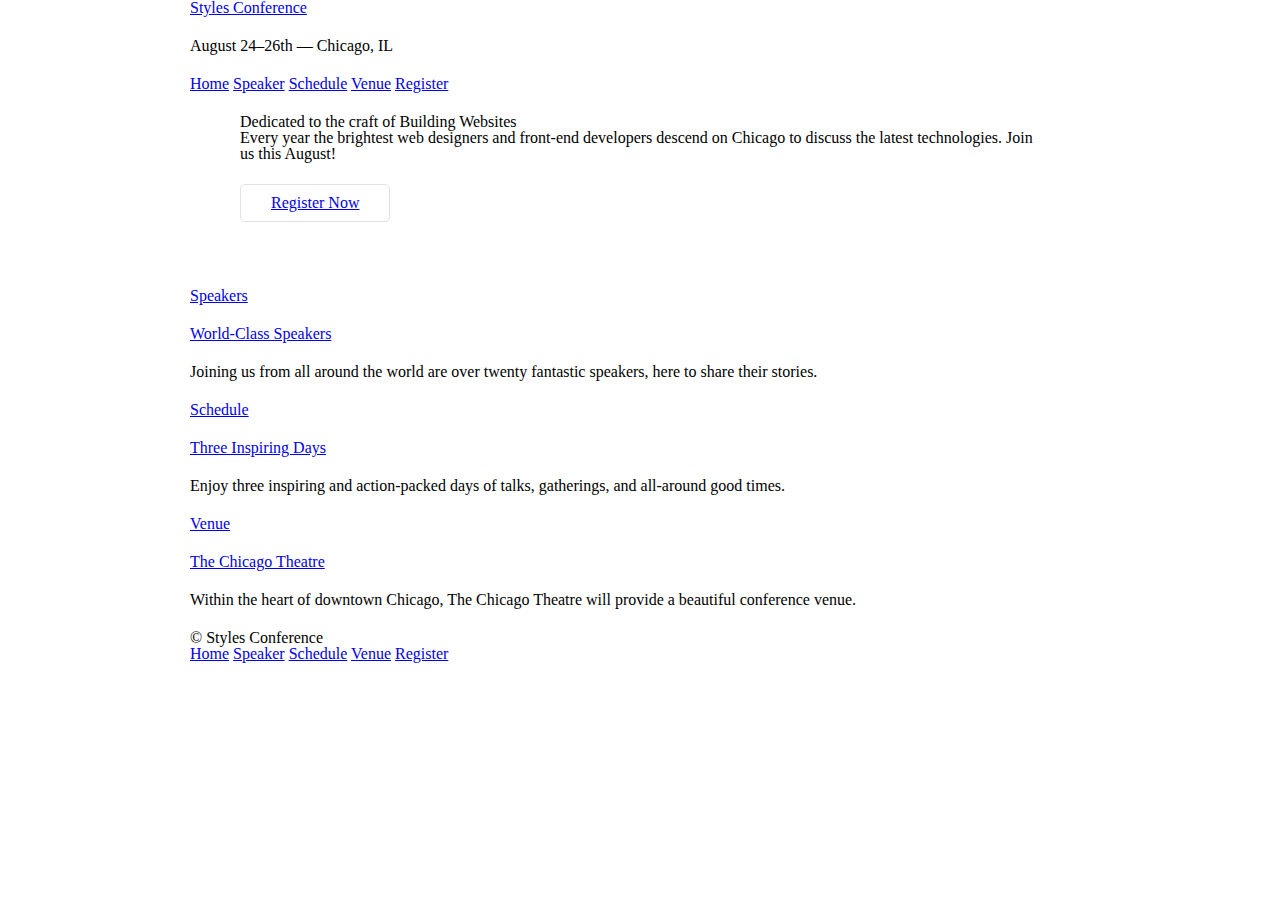
==== index.html @ d67d618d "box model" ====
<!DOCTYPE html>
<html lang="en">
  <head>
    <meta charset="utf-8" />
    <title>Styles Conference</title>
    <link rel="stylesheet" href="assets/stylesheets/main.css" />
  </head>
  <body>
    <header class="container">
      <h1><a href="index.html">Styles Conference</a></h1>
      <h3>August 24&ndash;26th &mdash; Chicago, IL</h3>
      <nav>
        <a href="index.html">Home</a>
        <a href="speaker.html">Speaker</a>
        <a href="schedule.html">Schedule</a>
        <a href="venue.html">Venue</a>
        <a href="register.html">Register</a>
      </nav>
    </header>

    <section class="hero container">
      <h2>Dedicated to the craft of Building Websites</h2>
      <p>
        Every year the brightest web designers and front-end developers descend
        on Chicago to discuss the latest technologies. Join us this August!
      </p>
      <a href="register.html" class="btn btn-alt"> Register Now</a>
    </section>

    <section class="container">
      <section>
        <a href="speakers.html">
          <h5>Speakers</h5>
          <h3>World-Class Speakers</h3>
        </a>
        <p>
          Joining us from all around the world are over twenty fantastic
          speakers, here to share their stories.
        </p>
      </section>
      <section>
        <a href="schedule.html">
          <h5>Schedule</h5>
          <h3>Three Inspiring Days</h3>
        </a>
        <p>
          Enjoy three inspiring and action-packed days of talks, gatherings, and
          all-around good times.
        </p>
      </section>
      <section>
        <a href="venue.html">
          <h5>Venue</h5>
          <h3>The Chicago Theatre</h3>
        </a>
        <p>
          Within the heart of downtown Chicago, The Chicago Theatre will provide
          a beautiful conference venue.
        </p>
      </section>
    </section>

    <footer class="container">
      <small>&copy; Styles Conference</small>
      <nav>
        <a href="index.html">Home</a>
        <a href="speaker.html">Speaker</a>
        <a href="schedule.html">Schedule</a>
        <a href="venue.html">Venue</a>
        <a href="register.html">Register</a>
      </nav>
    </footer>
  </body>
</html>
---- assets/stylesheets/main.css ----
/* http://meyerweb.com/eric/tools/css/reset/
   v2.0 | 20110126
   License: none (public domain)
*/

html,
body,
div,
span,
applet,
object,
iframe,
h1,
h2,
h3,
h4,
h5,
h6,
p,
blockquote,
pre,
a,
abbr,
acronym,
address,
big,
cite,
code,
del,
dfn,
em,
img,
ins,
kbd,
q,
s,
samp,
small,
strike,
strong,
sub,
sup,
tt,
var,
b,
u,
i,
center,
dl,
dt,
dd,
ol,
ul,
li,
fieldset,
form,
label,
legend,
table,
caption,
tbody,
tfoot,
thead,
tr,
th,
td,
article,
aside,
canvas,
details,
embed,
figure,
figcaption,
footer,
header,
hgroup,
menu,
nav,
output,
ruby,
section,
summary,
time,
mark,
audio,
video {
  margin: 0;
  padding: 0;
  border: 0;
  font-size: 100%;
  font: inherit;
  vertical-align: baseline;
}
/* HTML5 display-role reset for older browsers */
article,
aside,
details,
figcaption,
figure,
footer,
header,
hgroup,
menu,
nav,
section {
  display: block;
}
body {
  line-height: 1;
}
ol,
ul {
  list-style: none;
}
blockquote,
q {
  quotes: none;
}
blockquote:before,
blockquote:after,
q:before,
q:after {
  content: "";
  content: none;
}
table {
  border-collapse: collapse;
  border-spacing: 0;
} /*
  ========================================
  Grid
  ========================================
*/

*,
*:before,
*:after {
  -webkit-box-sizing: border-box;
  -moz-box-sizing: border-box;
  box-sizing: border-box;
}
.container {
  margin: 0 auto;
  padding-left: 30px;
  padding-right: 30px;
  width: 960px;
}
/*
  ========================================
  Typography
  ========================================
*/

h1,
h3,
h4,
h5,
p {
  margin-bottom: 22px;
}
/*
  ========================================
  Buttons
  ========================================
*/

.btn {
  border-radius: 5px;
  display: inline-block;
  margin: 0;
}
.btn-alt {
  border: 1px solid #dfe2e5;
  padding: 10px 30px;
}
/*
  ========================================
  Home
  ========================================
*/

.hero {
  padding: 22px 80px 66px 80px;
}
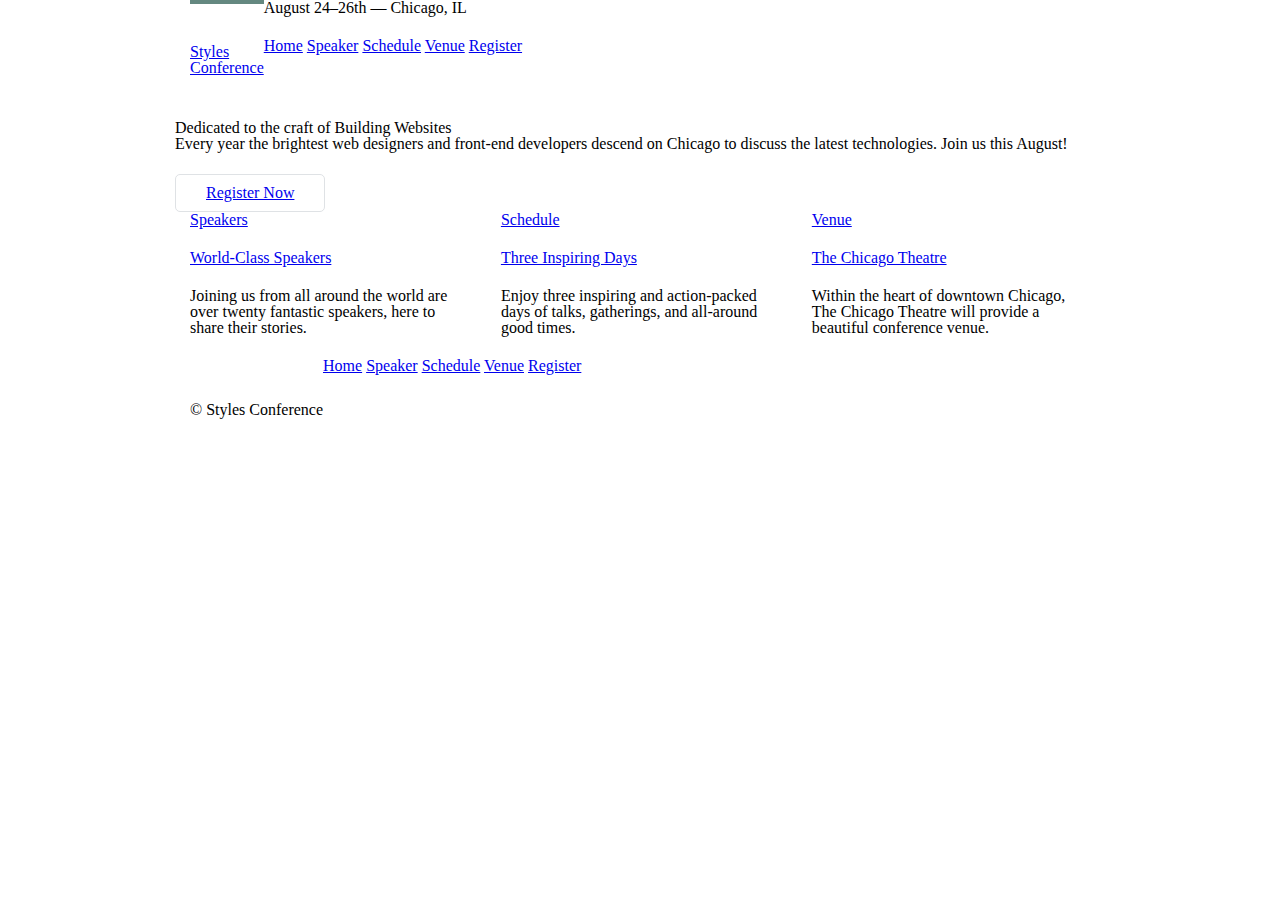
==== commit 5f2d8716: "oct 4 2022" ====
--- a/index.html
+++ b/index.html
@@ -6,8 +6,13 @@
     <link rel="stylesheet" href="assets/stylesheets/main.css" />
   </head>
   <body>
-    <header class="container">
-      <h1><a href="index.html">Styles Conference</a></h1>
+    <header class="container group">
+      <h1 class="logo">
+        <a href="index.html"
+          >Styles <br />
+          Conference</a
+        >
+      </h1>
       <h3>August 24&ndash;26th &mdash; Chicago, IL</h3>
       <nav>
         <a href="index.html">Home</a>
@@ -18,7 +23,7 @@
       </nav>
     </header>
 
-    <section class="hero container">
+    <section class="grid">
       <h2>Dedicated to the craft of Building Websites</h2>
       <p>
         Every year the brightest web designers and front-end developers descend
@@ -27,8 +32,8 @@
       <a href="register.html" class="btn btn-alt"> Register Now</a>
     </section>
 
-    <section class="container">
-      <section>
+    <section class="grid">
+      <section class="col-1-3">
         <a href="speakers.html">
           <h5>Speakers</h5>
           <h3>World-Class Speakers</h3>
@@ -38,7 +43,7 @@
           speakers, here to share their stories.
         </p>
       </section>
-      <section>
+      <section class="col-1-3">
         <a href="schedule.html">
           <h5>Schedule</h5>
           <h3>Three Inspiring Days</h3>
@@ -48,7 +53,7 @@
           all-around good times.
         </p>
       </section>
-      <section>
+      <section class="col-1-3">
         <a href="venue.html">
           <h5>Venue</h5>
           <h3>The Chicago Theatre</h3>
@@ -60,7 +65,7 @@
       </section>
     </section>
 
-    <footer class="container">
+    <footer class="primary-footer container group">
       <small>&copy; Styles Conference</small>
       <nav>
         <a href="index.html">Home</a>
--- a/assets/stylesheets/main.css
+++ b/assets/stylesheets/main.css
@@ -139,11 +139,49 @@
   -moz-box-sizing: border-box;
   box-sizing: border-box;
 }
+.container,
+.grid {
+  margin: 0 auto;
+  width: 960px;
+}
 .container {
-  margin: 0 auto;
   padding-left: 30px;
   padding-right: 30px;
-  width: 960px;
+}
+.col-1-3 {
+  width: 33%;
+}
+.col-2-3 {
+  width: 66.66%;
+}
+.col-1-3,
+.col-2-3 {
+  display: inline-block;
+  vertical-align: top;
+}
+.grid,
+.col-1-3,
+.col-2-3 {
+  padding-left: 15px;
+  padding-right: 15px;
+}
+
+/*
+  ========================================
+  Clearfix
+  ========================================
+*/
+.group:before,
+.group:after {
+  content: "";
+  display: table;
+}
+.group:after {
+  clear: both;
+}
+.group {
+  clear: both;
+  *zoom: 1;
 }
 /*
   ========================================
@@ -160,6 +198,17 @@
 }
 /*
   ========================================
+  Primary header
+  ========================================
+*/
+
+.logo {
+  border-top: 4px solid #648880;
+  padding: 40px 0 22px 0;
+  float: left;
+}
+/*
+  ========================================
   Buttons
   ========================================
 */
@@ -182,3 +231,15 @@
 .hero {
   padding: 22px 80px 66px 80px;
 }
+
+/*
+  ========================================
+  Primary footer
+  ========================================
+*/
+
+.primary-footer small {
+  float: left;
+  padding-bottom: 44px;
+  padding-top: 44px;
+}
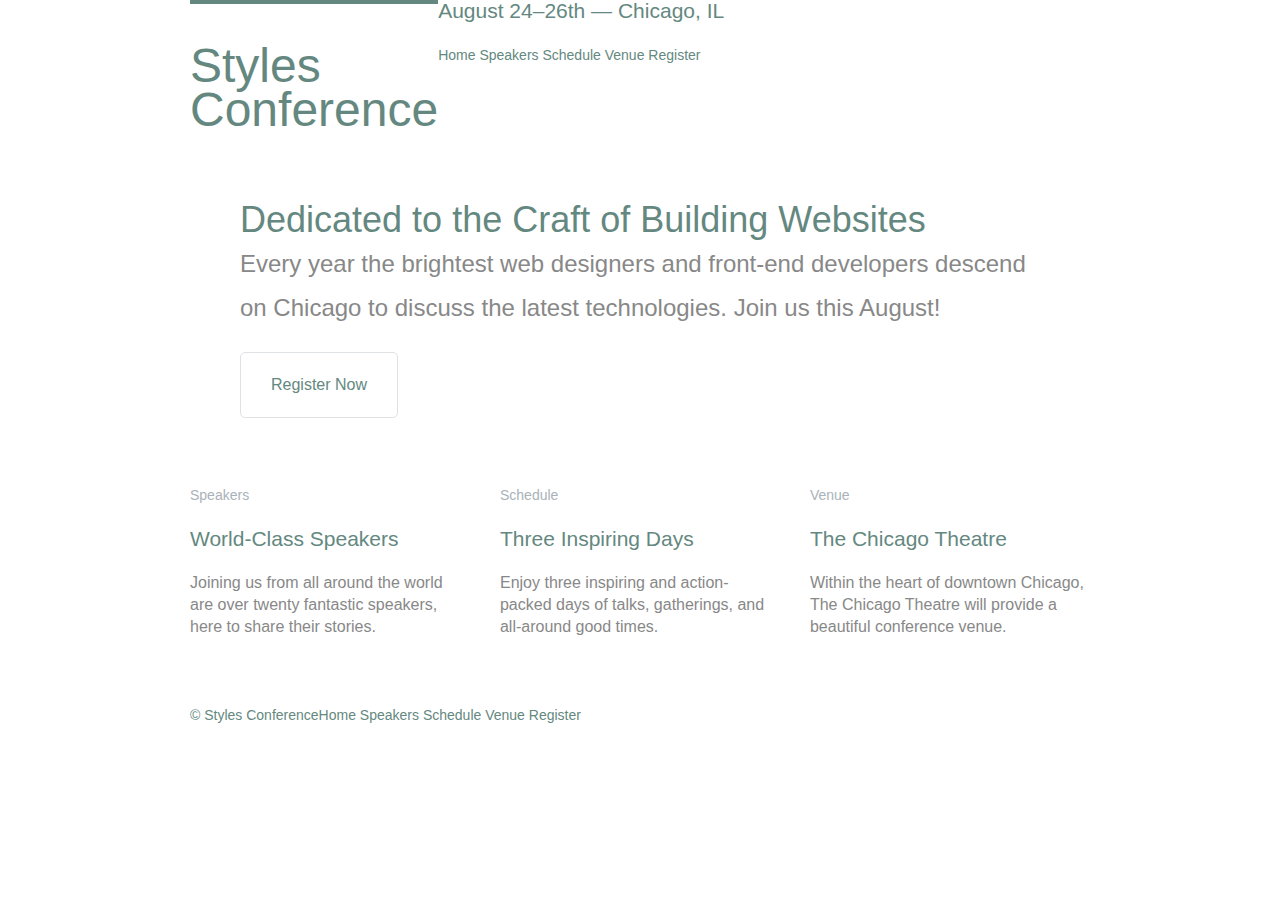
==== commit f874b280: "oct 19th" ====
--- a/index.html
+++ b/index.html
@@ -1,79 +1,97 @@
 <!DOCTYPE html>
 <html lang="en">
+
   <head>
-    <meta charset="utf-8" />
+    <meta charset="utf-8">
     <title>Styles Conference</title>
-    <link rel="stylesheet" href="assets/stylesheets/main.css" />
+    <link rel="stylesheet" href="assets/stylesheets/main.css">
   </head>
+
   <body>
+
+    <!-- Header -->
+
     <header class="container group">
+
       <h1 class="logo">
-        <a href="index.html"
-          >Styles <br />
-          Conference</a
-        >
+        <a href="index.html">Styles <br> Conference</a>
       </h1>
-      <h3>August 24&ndash;26th &mdash; Chicago, IL</h3>
-      <nav>
+
+      <h3 class="">August 24&ndash;26th &mdash; Chicago, IL</h3>
+
+      <nav class="primary-nav">
         <a href="index.html">Home</a>
-        <a href="speaker.html">Speaker</a>
+        <a href="speakers.html">Speakers</a>
         <a href="schedule.html">Schedule</a>
         <a href="venue.html">Venue</a>
         <a href="register.html">Register</a>
       </nav>
+
     </header>
 
-    <section class="grid">
-      <h2>Dedicated to the craft of Building Websites</h2>
-      <p>
-        Every year the brightest web designers and front-end developers descend
-        on Chicago to discuss the latest technologies. Join us this August!
-      </p>
-      <a href="register.html" class="btn btn-alt"> Register Now</a>
+    <!-- Hero -->
+
+    <section class="hero container">
+
+      <h2>Dedicated to the Craft of Building Websites</h2>
+
+      <p>Every year the brightest web designers and front-end developers descend on Chicago to discuss the latest technologies. Join us this August!</p>
+
+      <a class="btn btn-alt" href="register.html">Register Now</a>
+
     </section>
 
+    <!-- Teasers -->
+
     <section class="grid">
+
+      <!-- Speakers -->
+
       <section class="col-1-3">
         <a href="speakers.html">
           <h5>Speakers</h5>
           <h3>World-Class Speakers</h3>
         </a>
-        <p>
-          Joining us from all around the world are over twenty fantastic
-          speakers, here to share their stories.
-        </p>
-      </section>
-      <section class="col-1-3">
+        <p>Joining us from all around the world are over twenty fantastic speakers, here to share their stories.</p>
+      </section><!--
+
+      Schedule
+
+      --><section class="col-1-3">
         <a href="schedule.html">
           <h5>Schedule</h5>
           <h3>Three Inspiring Days</h3>
         </a>
-        <p>
-          Enjoy three inspiring and action-packed days of talks, gatherings, and
-          all-around good times.
-        </p>
-      </section>
-      <section class="col-1-3">
+        <p>Enjoy three inspiring and action-packed days of talks, gatherings, and all-around good times.</p>
+      </section><!--
+
+      Venue
+
+      --><section class="col-1-3">
         <a href="venue.html">
           <h5>Venue</h5>
           <h3>The Chicago Theatre</h3>
         </a>
-        <p>
-          Within the heart of downtown Chicago, The Chicago Theatre will provide
-          a beautiful conference venue.
-        </p>
+        <p>Within the heart of downtown Chicago, The Chicago Theatre will provide a beautiful conference venue.</p>
       </section>
+
     </section>
 
+    <!-- Footer -->
+
     <footer class="primary-footer container group">
+
       <small>&copy; Styles Conference</small>
+
       <nav>
         <a href="index.html">Home</a>
-        <a href="speaker.html">Speaker</a>
+        <a href="speakers.html">Speakers</a>
         <a href="schedule.html">Schedule</a>
         <a href="venue.html">Venue</a>
         <a href="register.html">Register</a>
       </nav>
+
     </footer>
+
   </body>
-</html>
+</html>--- a/assets/stylesheets/main.css
+++ b/assets/stylesheets/main.css
@@ -3,87 +3,19 @@
    License: none (public domain)
 */
 
-html,
-body,
-div,
-span,
-applet,
-object,
-iframe,
-h1,
-h2,
-h3,
-h4,
-h5,
-h6,
-p,
-blockquote,
-pre,
-a,
-abbr,
-acronym,
-address,
-big,
-cite,
-code,
-del,
-dfn,
-em,
-img,
-ins,
-kbd,
-q,
-s,
-samp,
-small,
-strike,
-strong,
-sub,
-sup,
-tt,
-var,
-b,
-u,
-i,
-center,
-dl,
-dt,
-dd,
-ol,
-ul,
-li,
-fieldset,
-form,
-label,
-legend,
-table,
-caption,
-tbody,
-tfoot,
-thead,
-tr,
-th,
-td,
-article,
-aside,
-canvas,
-details,
-embed,
-figure,
-figcaption,
-footer,
-header,
-hgroup,
-menu,
-nav,
-output,
-ruby,
-section,
-summary,
-time,
-mark,
-audio,
-video {
+html, body, div, span, applet, object, iframe,
+h1, h2, h3, h4, h5, h6, p, blockquote, pre,
+a, abbr, acronym, address, big, cite, code,
+del, dfn, em, img, ins, kbd, q, s, samp,
+small, strike, strong, sub, sup, tt, var,
+b, u, i, center,
+dl, dt, dd, ol, ul, li,
+fieldset, form, label, legend,
+table, caption, tbody, tfoot, thead, tr, th, td,
+article, aside, canvas, details, embed,
+figure, figcaption, footer, header, hgroup,
+menu, nav, output, ruby, section, summary,
+time, mark, audio, video {
   margin: 0;
   padding: 0;
   border: 0;
@@ -92,41 +24,40 @@
   vertical-align: baseline;
 }
 /* HTML5 display-role reset for older browsers */
-article,
-aside,
-details,
-figcaption,
-figure,
-footer,
-header,
-hgroup,
-menu,
-nav,
-section {
+article, aside, details, figcaption, figure,
+footer, header, hgroup, menu, nav, section {
   display: block;
 }
 body {
   line-height: 1;
 }
-ol,
-ul {
+ol, ul {
   list-style: none;
 }
-blockquote,
-q {
+blockquote, q {
   quotes: none;
 }
-blockquote:before,
-blockquote:after,
-q:before,
-q:after {
-  content: "";
+blockquote:before, blockquote:after,
+q:before, q:after {
+  content: '';
   content: none;
 }
 table {
   border-collapse: collapse;
   border-spacing: 0;
-} /*
+}
+
+/*
+  ========================================
+  Custom styles
+  ========================================
+*/
+body {
+  color: #888;
+  font: 300 16px/22px "Open Sans", "Helvetica Neue", Helvetica, Arial, sans-serif;
+}
+
+/*
   ========================================
   Grid
   ========================================
@@ -136,8 +67,8 @@
 *:before,
 *:after {
   -webkit-box-sizing: border-box;
-  -moz-box-sizing: border-box;
-  box-sizing: border-box;
+     -moz-box-sizing: border-box;
+          box-sizing: border-box;
 }
 .container,
 .grid {
@@ -147,17 +78,6 @@
 .container {
   padding-left: 30px;
   padding-right: 30px;
-}
-.col-1-3 {
-  width: 33%;
-}
-.col-2-3 {
-  width: 66.66%;
-}
-.col-1-3,
-.col-2-3 {
-  display: inline-block;
-  vertical-align: top;
 }
 .grid,
 .col-1-3,
@@ -165,12 +85,24 @@
   padding-left: 15px;
   padding-right: 15px;
 }
+.col-1-3,
+.col-2-3  {
+  display: inline-block;
+  vertical-align: top;
+}
+.col-1-3 {
+  width: 33.33%;
+}
+.col-2-3 {
+  width: 66.66%;
+}
 
 /*
   ========================================
   Clearfix
   ========================================
 */
+
 .group:before,
 .group:after {
   content: "";
@@ -183,30 +115,61 @@
   clear: both;
   *zoom: 1;
 }
+
 /*
   ========================================
   Typography
   ========================================
 */
-
-h1,
-h3,
-h4,
-h5,
-p {
+h1, h2, h3, h4 {
+  color: #648880;
+}
+h1 {
+  font-size: 36px;
+  line-height: 44px;
+}
+h2 {
+  font-size: 24px;
+  line-height: 44px;
+}
+h3 {
+  font-size: 21px;
+}
+h4 {
+  font-size: 18px;
+}
+h5 {
+  color: #a9b2b9;
+  font-size: 14px;
+  font-weight: 400;
+}
+strong {
+  font-weight: 400;
+}
+cite, em {
+  font-style: italic;
+}
+h1, h3, h4, h5, p {
   margin-bottom: 22px;
 }
-/*
-  ========================================
-  Primary header
-  ========================================
-*/
-
-.logo {
-  border-top: 4px solid #648880;
-  padding: 40px 0 22px 0;
-  float: left;
-}
+
+/*
+  ========================================
+  Links
+  ========================================
+*/
+
+a {
+  color: #648880;
+  text-decoration: none;
+}
+a:hover {
+  color: #a9b2b9;
+}
+p a {
+  border-bottom: 1px solid #dfe2e5;
+}
+
 /*
   ========================================
   Buttons
@@ -222,24 +185,60 @@
   border: 1px solid #dfe2e5;
   padding: 10px 30px;
 }
-/*
-  ========================================
-  Home
-  ========================================
-*/
-
-.hero {
-  padding: 22px 80px 66px 80px;
-}
-
+
+/*
+  ========================================
+  Primary header
+  ========================================
+*/
+
+.logo {
+  border-top: 4px solid #648880;
+  float: left;
+  font-size: 48px;
+  line-height: 44px;
+  padding: 40px 0 22px 0;
+}
+.tagline{
+  margin: 66px 0 22px 0;
+}
+.primary-nav {
+  font-size: 14px;
+  font-weight: 400;
+}
 /*
   ========================================
   Primary footer
   ========================================
 */
 
+.primary-footer {
+  color: #648880;
+  font-size: 14px;
+  padding-bottom: 44px;
+  padding-top: 44px;
+}
 .primary-footer small {
   float: left;
-  padding-bottom: 44px;
-  padding-top: 44px;
-}
+  font-weight: 400;
+}
+
+/*
+  ========================================
+  Home
+  ========================================
+*/
+
+.hero {
+  line-height: 44px;
+  padding: 22px 80px 66px 80px;
+}
+.hero h2 {
+  font-size: 36px;
+}
+.hero p {
+  font-size: 24px;
+}
+.teaser a:hover h3 {
+  color: #a9b2b9;
+}
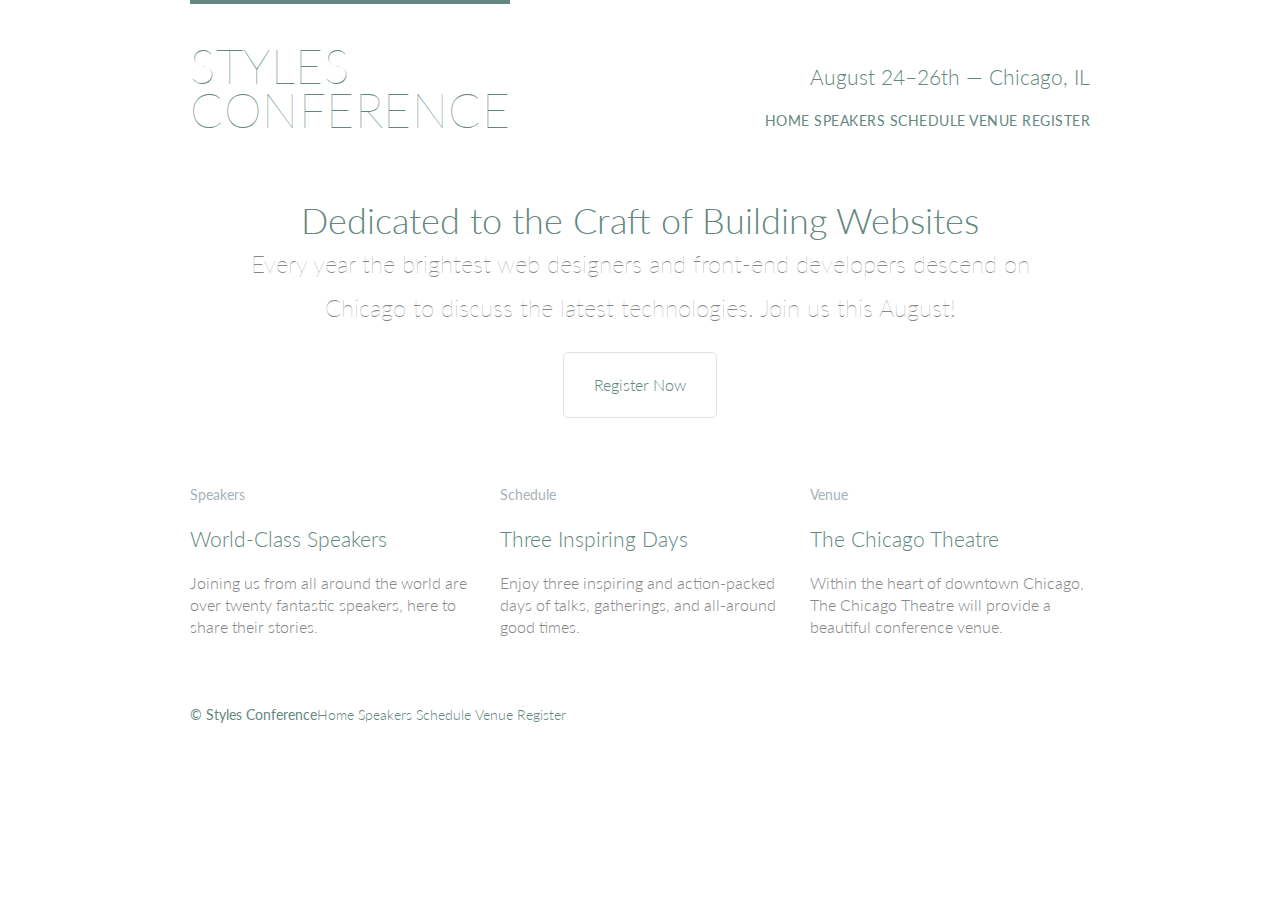
==== commit 5aa0a8fd: "oct 21" ====
--- a/index.html
+++ b/index.html
@@ -5,6 +5,7 @@
     <meta charset="utf-8">
     <title>Styles Conference</title>
     <link rel="stylesheet" href="assets/stylesheets/main.css">
+    <link rel="stylesheet" href="http://fonts.googleapis.com/css?family=Lato:100,300,400">
   </head>
 
   <body>
@@ -17,9 +18,9 @@
         <a href="index.html">Styles <br> Conference</a>
       </h1>
 
-      <h3 class="">August 24&ndash;26th &mdash; Chicago, IL</h3>
+      <h3 class="tagline">August 24&ndash;26th &mdash; Chicago, IL</h3>
 
-      <nav class="primary-nav">
+      <nav class="nav primary-nav">
         <a href="index.html">Home</a>
         <a href="speakers.html">Speakers</a>
         <a href="schedule.html">Schedule</a>
@@ -83,7 +84,7 @@
 
       <small>&copy; Styles Conference</small>
 
-      <nav>
+      <nav class=""primary-footer container group>
         <a href="index.html">Home</a>
         <a href="speakers.html">Speakers</a>
         <a href="schedule.html">Schedule</a>
--- a/assets/stylesheets/main.css
+++ b/assets/stylesheets/main.css
@@ -54,7 +54,7 @@
 */
 body {
   color: #888;
-  font: 300 16px/22px "Open Sans", "Helvetica Neue", Helvetica, Arial, sans-serif;
+  font: 300 16px/22px "Lato", "Open Sans", "Helvetica Neue", Helvetica, Arial, sans-serif;
 }
 
 /*
@@ -196,15 +196,30 @@
   border-top: 4px solid #648880;
   float: left;
   font-size: 48px;
+  font-weight: 100;
+  letter-spacing: .5px;
   line-height: 44px;
   padding: 40px 0 22px 0;
-}
-.tagline{
+  text-transform: uppercase;
+}
+.tagline {
   margin: 66px 0 22px 0;
+  text-align: right;
 }
 .primary-nav {
   font-size: 14px;
   font-weight: 400;
+  letter-spacing: .5px;
+  text-transform: uppercase;
+}
+/*
+  ========================================
+  Navigation
+  ========================================
+*/
+
+.nav {
+  text-align: right;
 }
 /*
   ========================================
@@ -232,12 +247,14 @@
 .hero {
   line-height: 44px;
   padding: 22px 80px 66px 80px;
+  text-align: center;
 }
 .hero h2 {
   font-size: 36px;
 }
 .hero p {
   font-size: 24px;
+  font-weight: 100;
 }
 .teaser a:hover h3 {
   color: #a9b2b9;
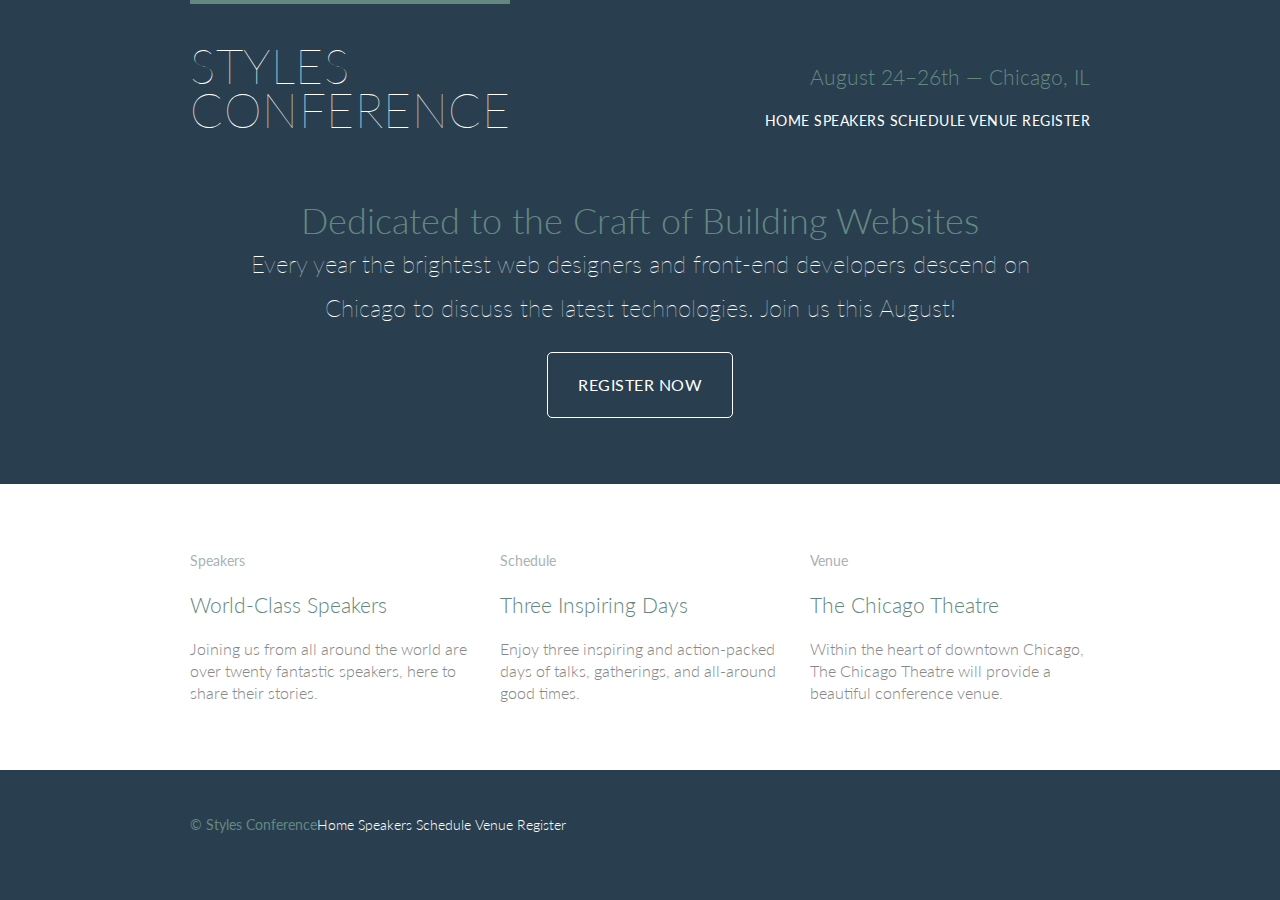
==== commit 4f5eafb4: "xcgfhjcdfthgj" ====
--- a/index.html
+++ b/index.html
@@ -12,7 +12,7 @@
 
     <!-- Header -->
 
-    <header class="container group">
+    <header class="primary-header container group">
 
       <h1 class="logo">
         <a href="index.html">Styles <br> Conference</a>
@@ -44,8 +44,8 @@
 
     <!-- Teasers -->
 
-    <section class="grid">
-
+    <section class="row">
+     <div class="grid">
       <!-- Speakers -->
 
       <section class="col-1-3">
@@ -75,7 +75,7 @@
         </a>
         <p>Within the heart of downtown Chicago, The Chicago Theatre will provide a beautiful conference venue.</p>
       </section>
-
+     </div>
     </section>
 
     <!-- Footer -->
--- a/assets/stylesheets/main.css
+++ b/assets/stylesheets/main.css
@@ -53,6 +53,7 @@
   ========================================
 */
 body {
+  background: #293f50;
   color: #888;
   font: 300 16px/22px "Lato", "Open Sans", "Helvetica Neue", Helvetica, Arial, sans-serif;
 }
@@ -115,7 +116,17 @@
   clear: both;
   *zoom: 1;
 }
-
+ /*
+  ========================================
+  Rows
+  ========================================
+*/
+
+.row {
+  background: #fff;
+  min-width: 960px;
+  padding: 66px 0 44px 0;
+}
 /*
   ========================================
   Typography
@@ -169,6 +180,14 @@
 p a {
   border-bottom: 1px solid #dfe2e5;
 }
+.primary-header a,
+.primary-footer a {
+  color: #fff;
+}
+.primary-header a:hover,
+.primary-footer a:hover {
+  color: #648880;
+}
 
 /*
   ========================================
@@ -178,12 +197,21 @@
 
 .btn {
   border-radius: 5px;
+  color: #fff;
+  cursor: pointer;
   display: inline-block;
+  font-weight: 400;
+  letter-spacing: .5px;
   margin: 0;
+  text-transform: uppercase;
 }
 .btn-alt {
-  border: 1px solid #dfe2e5;
+  border: 1px solid #fff;
   padding: 10px 30px;
+}
+.btn-alt:hover {
+  background: #fff;
+  color: #648880;
 }
 
 /*
@@ -245,6 +273,7 @@
 */
 
 .hero {
+  color: #fff;
   line-height: 44px;
   padding: 22px 80px 66px 80px;
   text-align: center;
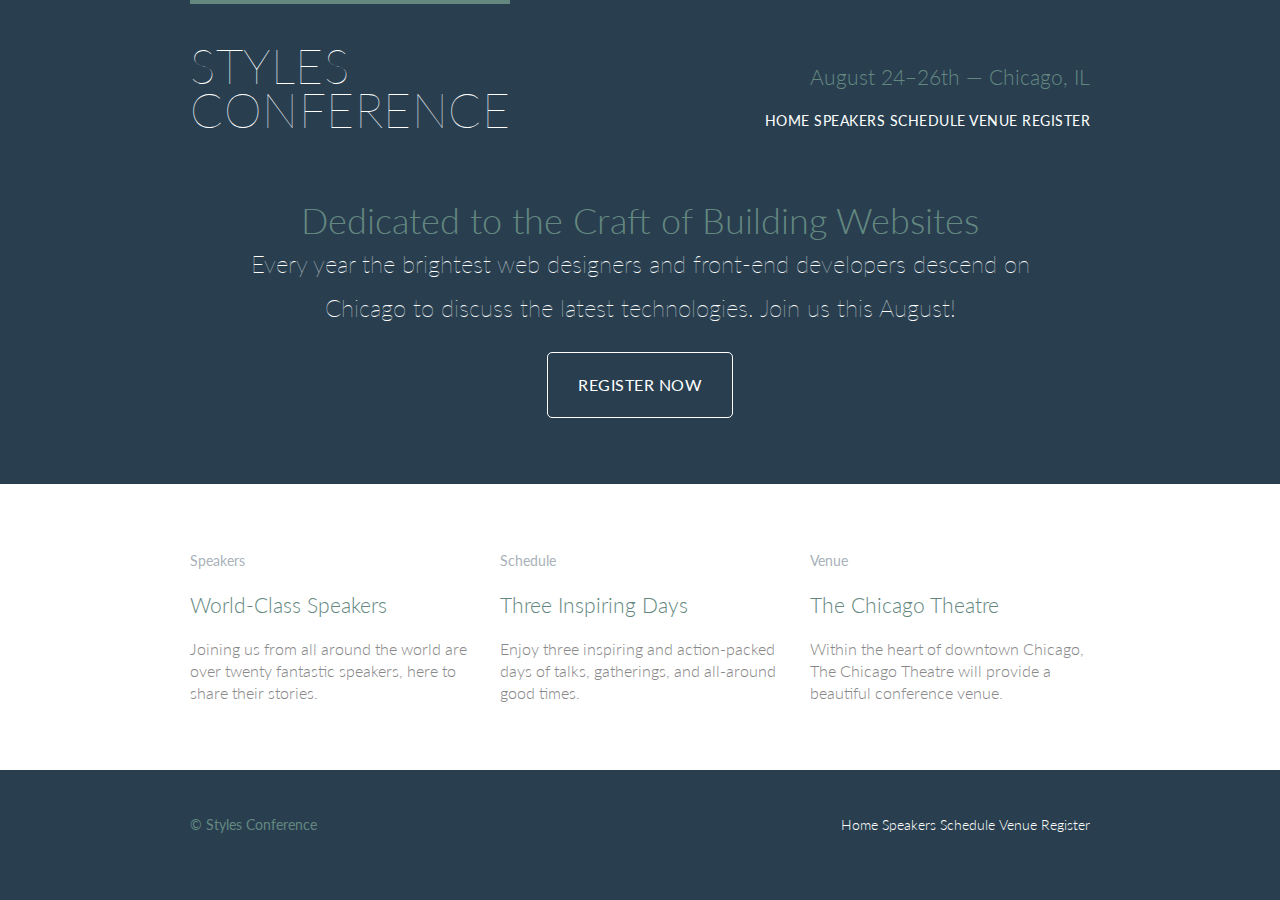
==== commit fb3c4163: "awesome" ====
--- a/index.html
+++ b/index.html
@@ -45,37 +45,39 @@
     <!-- Teasers -->
 
     <section class="row">
-     <div class="grid">
-      <!-- Speakers -->
+      <div class="grid">
 
-      <section class="col-1-3">
-        <a href="speakers.html">
-          <h5>Speakers</h5>
-          <h3>World-Class Speakers</h3>
-        </a>
-        <p>Joining us from all around the world are over twenty fantastic speakers, here to share their stories.</p>
-      </section><!--
+        <!-- Speakers -->
 
-      Schedule
+        <section class="teaser col-1-3">
+          <a href="speakers.html">
+            <h5>Speakers</h5>
+            <h3>World-Class Speakers</h3>
+          </a>
+          <p>Joining us from all around the world are over twenty fantastic speakers, here to share their stories.</p>
+        </section><!--
 
-      --><section class="col-1-3">
-        <a href="schedule.html">
-          <h5>Schedule</h5>
-          <h3>Three Inspiring Days</h3>
-        </a>
-        <p>Enjoy three inspiring and action-packed days of talks, gatherings, and all-around good times.</p>
-      </section><!--
+        Schedule
 
-      Venue
+        --><section class="teaser col-1-3">
+          <a href="schedule.html">
+            <h5>Schedule</h5>
+            <h3>Three Inspiring Days</h3>
+          </a>
+          <p>Enjoy three inspiring and action-packed days of talks, gatherings, and all-around good times.</p>
+        </section><!--
 
-      --><section class="col-1-3">
-        <a href="venue.html">
-          <h5>Venue</h5>
-          <h3>The Chicago Theatre</h3>
-        </a>
-        <p>Within the heart of downtown Chicago, The Chicago Theatre will provide a beautiful conference venue.</p>
-      </section>
-     </div>
+        Venue
+
+        --><section class="teaser col-1-3">
+          <a href="venue.html">
+            <h5>Venue</h5>
+            <h3>The Chicago Theatre</h3>
+          </a>
+          <p>Within the heart of downtown Chicago, The Chicago Theatre will provide a beautiful conference venue.</p>
+        </section>
+
+      </div>
     </section>
 
     <!-- Footer -->
@@ -84,7 +86,7 @@
 
       <small>&copy; Styles Conference</small>
 
-      <nav class=""primary-footer container group>
+      <nav class="nav">
         <a href="index.html">Home</a>
         <a href="speakers.html">Speakers</a>
         <a href="schedule.html">Schedule</a>
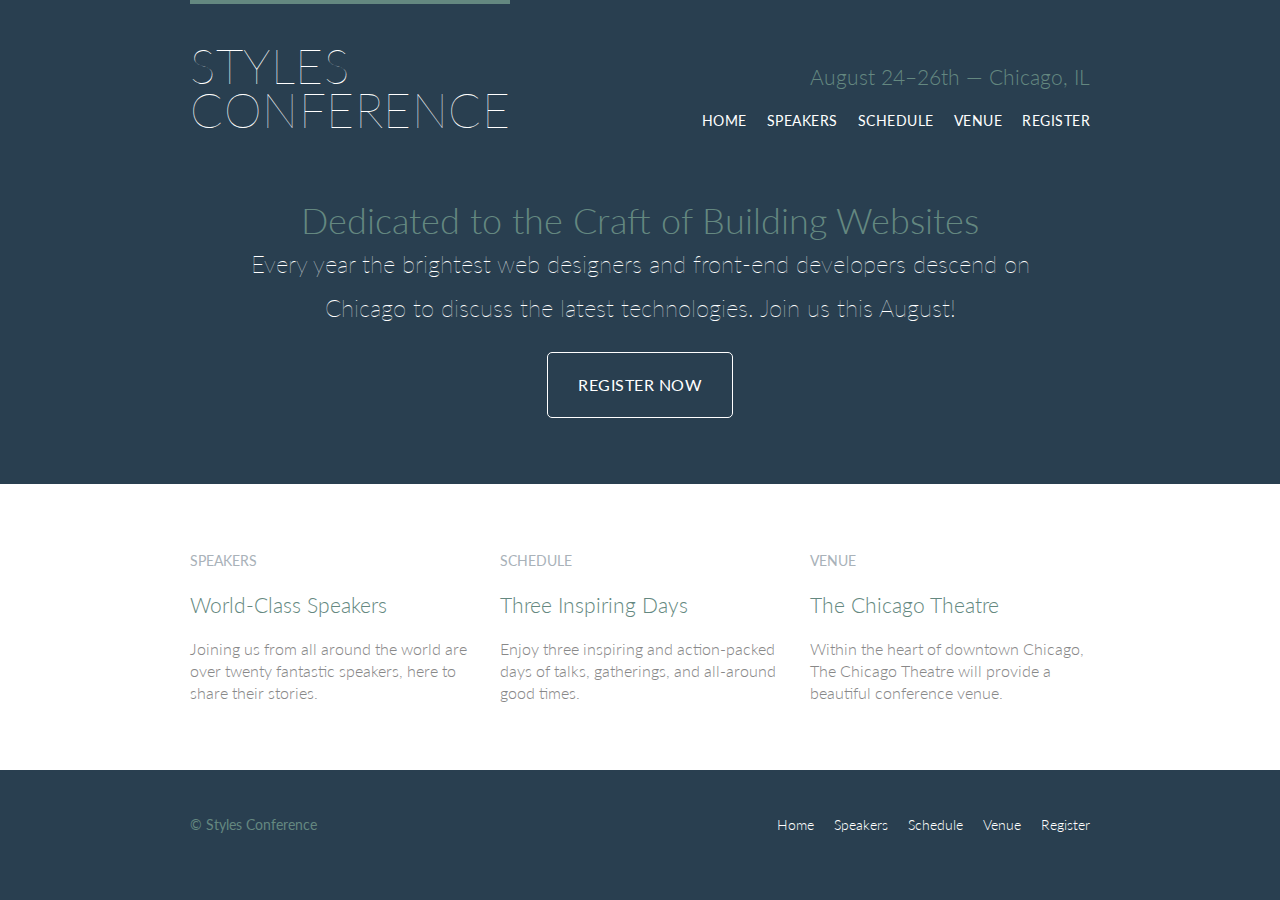
==== commit 57e426fb: "something" ====
--- a/index.html
+++ b/index.html
@@ -21,11 +21,13 @@
       <h3 class="tagline">August 24&ndash;26th &mdash; Chicago, IL</h3>
 
       <nav class="nav primary-nav">
-        <a href="index.html">Home</a>
-        <a href="speakers.html">Speakers</a>
-        <a href="schedule.html">Schedule</a>
-        <a href="venue.html">Venue</a>
-        <a href="register.html">Register</a>
+        <ul>
+          <li><a href="index.html">Home</a></li><!--
+          --><li><a href="speakers.html">Speakers</a></li><!--
+          --><li><a href="schedule.html">Schedule</a></li><!--
+          --><li><a href="venue.html">Venue</a></li><!--
+          --><li><a href="register.html">Register</a></li>
+        </ul>
       </nav>
 
     </header>
@@ -87,11 +89,13 @@
       <small>&copy; Styles Conference</small>
 
       <nav class="nav">
-        <a href="index.html">Home</a>
-        <a href="speakers.html">Speakers</a>
-        <a href="schedule.html">Schedule</a>
-        <a href="venue.html">Venue</a>
-        <a href="register.html">Register</a>
+        <ul>
+          <li><a href="index.html">Home</a></li><!--
+          --><li><a href="speakers.html">Speakers</a></li><!--
+          --><li><a href="schedule.html">Schedule</a></li><!--
+          --><li><a href="venue.html">Venue</a></li><!--
+          --><li><a href="register.html">Register</a></li>
+        </ul>
       </nav>
 
     </footer>
--- a/assets/stylesheets/main.css
+++ b/assets/stylesheets/main.css
@@ -52,6 +52,7 @@
   Custom styles
   ========================================
 */
+
 body {
   background: #293f50;
   color: #888;
@@ -116,24 +117,40 @@
   clear: both;
   *zoom: 1;
 }
- /*
+
+/*
   ========================================
   Rows
   ========================================
 */
 
+.row,
+.row-alt {
+  min-width: 960px;
+}
 .row {
   background: #fff;
-  min-width: 960px;
   padding: 66px 0 44px 0;
 }
+.row-alt {
+  background: #cbe2c1;
+  background: -webkit-linear-gradient(to right, #a1d3b0, #f6f1d3);
+  background:    -moz-linear-gradient(to right, #a1d3b0, #f6f1d3);
+  background:         linear-gradient(to right, #a1d3b0, #f6f1d3);
+  padding: 44px 0 22px 0;
+}
+
 /*
   ========================================
   Typography
   ========================================
 */
+
 h1, h2, h3, h4 {
   color: #648880;
+}
+h1, h3, h4, h5, p {
+  margin-bottom: 22px;
 }
 h1 {
   font-size: 36px;
@@ -153,15 +170,28 @@
   color: #a9b2b9;
   font-size: 14px;
   font-weight: 400;
+  text-transform: uppercase;
 }
 strong {
   font-weight: 400;
 }
-cite, em {
+cite,
+em {
   font-style: italic;
 }
-h1, h3, h4, h5, p {
-  margin-bottom: 22px;
+
+/*
+  ========================================
+  Leads
+  ========================================
+*/
+
+.lead {
+  text-align: center;
+}
+.lead p {
+  font-size: 21px;
+  line-height: 33px;
 }
 
 /*
@@ -240,15 +270,7 @@
   letter-spacing: .5px;
   text-transform: uppercase;
 }
-/*
-  ========================================
-  Navigation
-  ========================================
-*/
-
-.nav {
-  text-align: right;
-}
+
 /*
   ========================================
   Primary footer
@@ -264,6 +286,24 @@
 .primary-footer small {
   float: left;
   font-weight: 400;
+}
+
+/*
+  ========================================
+  Navigation
+  ========================================
+*/
+
+.nav {
+  text-align: right;
+}
+.nav li {
+  display: inline-block;
+  margin: 0 10px;
+  vertical-align: top;
+}
+.nav li:last-child {
+  margin-right: 0;
 }
 
 /*
@@ -288,3 +328,20 @@
 .teaser a:hover h3 {
   color: #a9b2b9;
 }
+
+/*
+  ========================================
+  Speakers
+  ========================================
+*/
+  
+.speaker-info {
+  border: 1px solid #dfe2e5;
+  border-radius: 5px;
+  margin-top: 88px;
+  padding: 22px 0;
+  text-align: center;
+}
+.speaker {
+  margin-bottom: 44px;
+}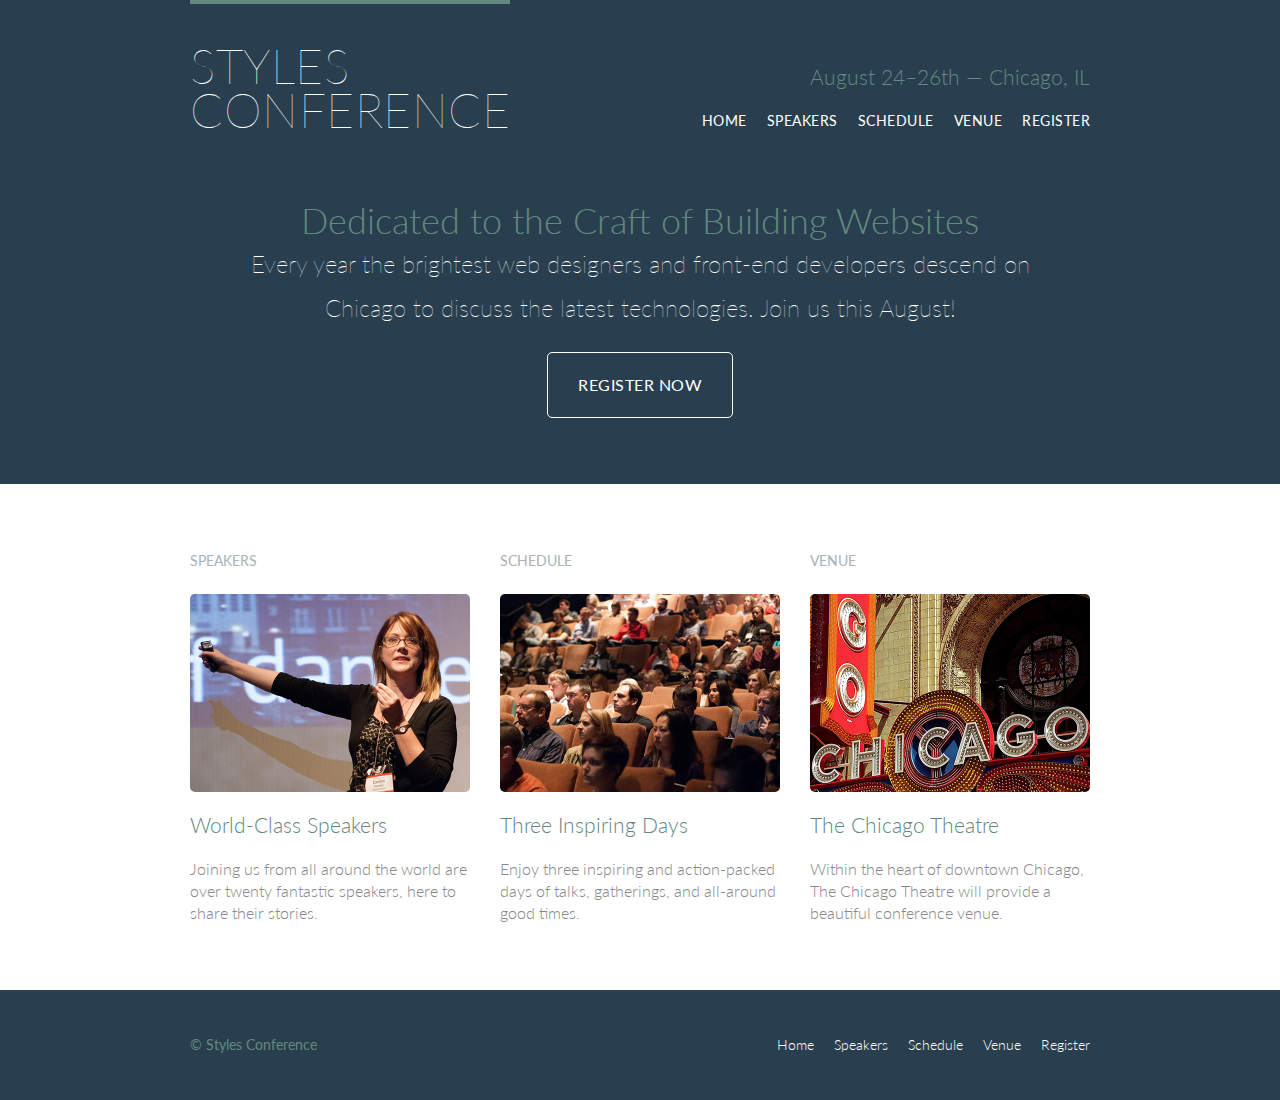
==== commit 3218772b: "things :D" ====
--- a/index.html
+++ b/index.html
@@ -52,8 +52,9 @@
         <!-- Speakers -->
 
         <section class="teaser col-1-3">
+          <h5>Speakers</h5>
           <a href="speakers.html">
-            <h5>Speakers</h5>
+            <img src="assets/images/home/speakers.jpg" alt="Professional Speaker">
             <h3>World-Class Speakers</h3>
           </a>
           <p>Joining us from all around the world are over twenty fantastic speakers, here to share their stories.</p>
@@ -62,8 +63,9 @@
         Schedule
 
         --><section class="teaser col-1-3">
+          <h5>Schedule</h5>
           <a href="schedule.html">
-            <h5>Schedule</h5>
+            <img src="assets/images/home/schedule.jpg" alt="Conference Attendees">
             <h3>Three Inspiring Days</h3>
           </a>
           <p>Enjoy three inspiring and action-packed days of talks, gatherings, and all-around good times.</p>
@@ -72,8 +74,9 @@
         Venue
 
         --><section class="teaser col-1-3">
+          <h5>Venue</h5>
           <a href="venue.html">
-            <h5>Venue</h5>
+            <img src="assets/images/home/venue.jpg" alt="The Chicago Theatre">
             <h3>The Chicago Theatre</h3>
           </a>
           <p>Within the heart of downtown Chicago, The Chicago Theatre will provide a beautiful conference venue.</p>
--- a/assets/stylesheets/main.css
+++ b/assets/stylesheets/main.css
@@ -328,20 +328,48 @@
 .teaser a:hover h3 {
   color: #a9b2b9;
 }
+.teaser img {
+  border-radius: 5px;
+  display: block;
+  margin-bottom: 22px;
+  max-width: 100%
+}
 
 /*
   ========================================
   Speakers
   ========================================
 */
-  
+
+.speaker {
+  margin-bottom: 44px;
+}
 .speaker-info {
   border: 1px solid #dfe2e5;
   border-radius: 5px;
   margin-top: 88px;
-  padding: 22px 0;
+  padding-bottom: 22px;
   text-align: center;
 }
-.speaker {
-  margin-bottom: 44px;
-}+.speaker-info img {
+  border-radius: 50%;
+  height: 130px;
+  margin: -66px 0 22px 0;
+  vertical-align: top;
+}
+
+/*
+  ========================================
+  Venue
+  ========================================
+*/
+
+.venue-theatre {
+  margin-bottom: 66px;
+}
+.venue-hotel {
+  margin-bottom: 22px;
+}
+.venue-map {
+  height: 264px;
+}
